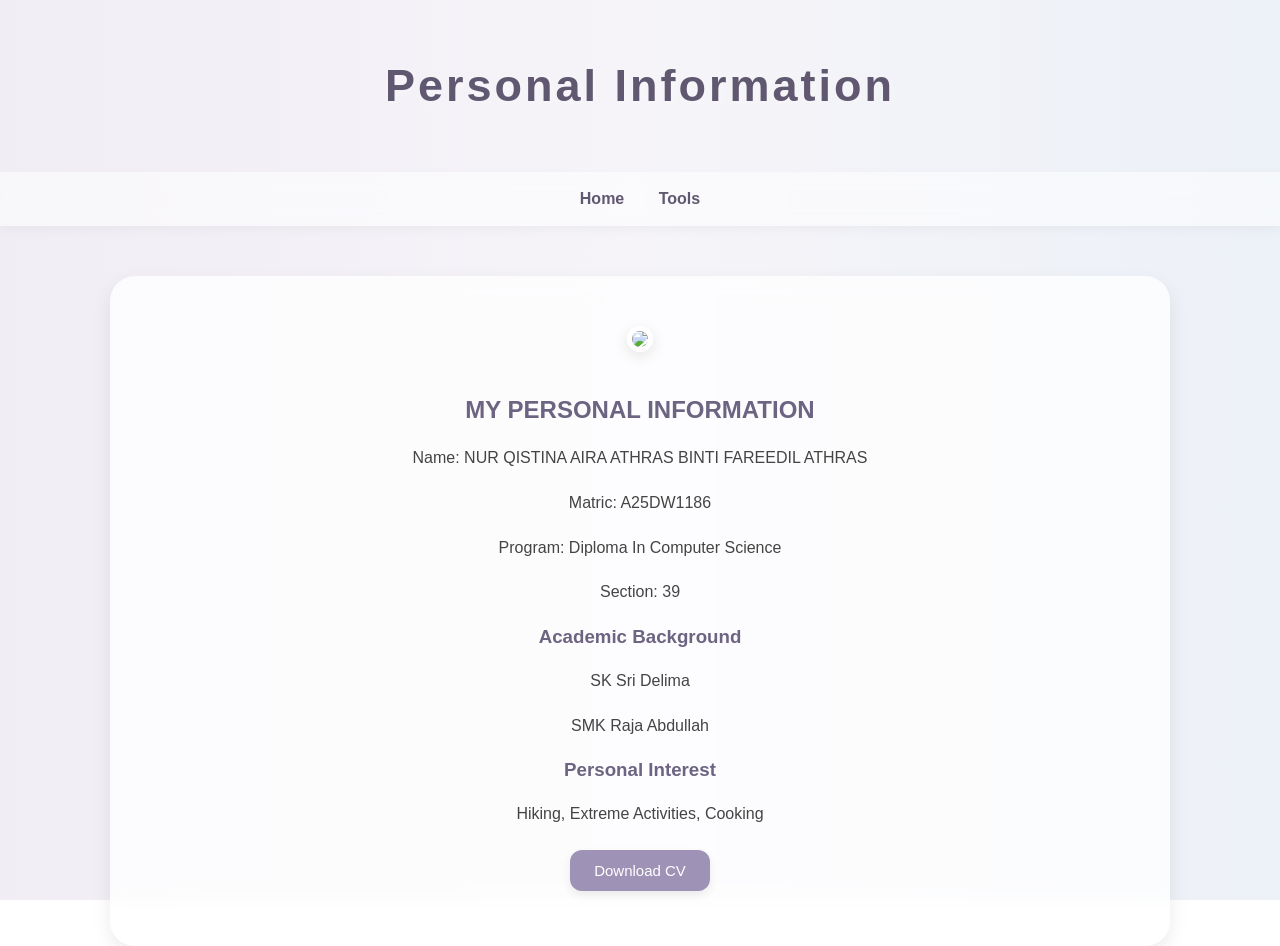
==== personalinfo.html @ 2fe9831c "Add files via upload" ====
<!DOCTYPE html>
<html>
<head>
    <title>Personal Info</title>
    <link rel="stylesheet" href="style.css">
</head>
<body>

<header>
    <h1>Personal Information</h1>
</header>

<nav>
    <a href="index.html">Home</a>
    <a href="tools.html">Tools</a>
</nav>

<div class="container">

    <img src="C:\Users\Haji Fareed\OneDrive\Documents\profile.jpeg" width="200">

    <h2>MY PERSONAL INFORMATION</h2>
	<p>Name: NUR QISTINA AIRA ATHRAS BINTI FAREEDIL ATHRAS</p>
    <p>Matric: A25DW1186</p>
    <p>Program: Diploma In Computer Science</p>
    <p>Section: 39</p>

    <h3>Academic Background</h3>
    <p>SK Sri Delima</p>
	<p>SMK Raja Abdullah</p>

    <h3>Personal Interest</h3>
    <p>Hiking, Extreme Activities, Cooking</p>

    <a href="C:\Users\Haji Fareed\Downloads\cv.pdf" download>
        <button>Download CV</button>
    </a>

</div>

</body>
</html>
---- style.css ----
body{
    font-family: Arial, sans-serif;
    margin: 0;
    padding: 0;

    background: linear-gradient(
        to right,
        rgba(236,233,241,0.78),
        rgba(243,241,247,0.78),
        rgba(231,237,245,0.78)
    ),
    url("https://wallpapercave.com/wp/24t57jN.jpg");

    background-size: cover;

    background-position: center;

    background-attachment: fixed;

    color: #444;
}

/* HEADER */

header{
    text-align: center;
    padding: 30px;
}

header h1{
    color: #5f5870;
    font-size: 45px;
    letter-spacing: 3px;

    text-shadow: 2px 2px 8px rgba(255,255,255,0.4);
}

/* NAVIGATION */

nav{
    background: rgba(255,255,255,0.5);

    padding: 18px;

    text-align: center;

    backdrop-filter: blur(10px);

    box-shadow: 0 4px 10px rgba(0,0,0,0.04);
}

nav a{
    text-decoration: none;

    color: #5f5870;

    margin: 15px;

    font-weight: bold;

    transition: 0.3s;
}

nav a:hover{
    color: #9d8db8;

    letter-spacing: 1px;
}

/* MAIN BOX */

.container{

    width: 75%;

    margin: auto;

    margin-top: 50px;

    background: rgba(255,255,255,0.75);

    backdrop-filter: blur(10px);

    padding: 50px;

    border-radius: 25px;

    text-align: center;

    box-shadow: 0 8px 20px rgba(0,0,0,0.08);
}

/* BIG TITLE */

.main-title{

    font-size: 55px;

    color: #4f495f;

    margin-bottom: 30px;

    letter-spacing: 4px;

    text-shadow: 2px 2px 8px rgba(0,0,0,0.1);
}

/* PROFILE IMAGE */

img{
    border-radius: 50%;

    border: 5px solid white;

    box-shadow: 0 4px 15px rgba(0,0,0,0.1);

    margin-bottom: 20px;

    transition: 0.3s;
}

img:hover{
    transform: scale(1.05);
}

/* TEXT */

h2,h3{
    color: #6d6482;
}

p{
    line-height: 1.8;
}

/* BUTTON */

button{
    padding: 12px 24px;

    border: none;

    border-radius: 12px;

    background: #9f92b7;

    color: white;

    font-size: 15px;

    cursor: pointer;

    transition: 0.3s;

    margin: 5px;

    box-shadow: 0 4px 10px rgba(0,0,0,0.08);
}

button:hover{
    background: #85779f;

    transform: scale(1.05);
}

/* INPUT */

input{
    padding: 12px;

    width: 250px;

    border-radius: 10px;

    border: 1px solid #d6d1df;

    background: #ffffff;

    outline: none;
}

/* RESULT */

#result,
#bmiResult,
#taxResult,
#convertResult{

    font-weight: bold;

    margin-top: 20px;

    color: #5f5870;
}
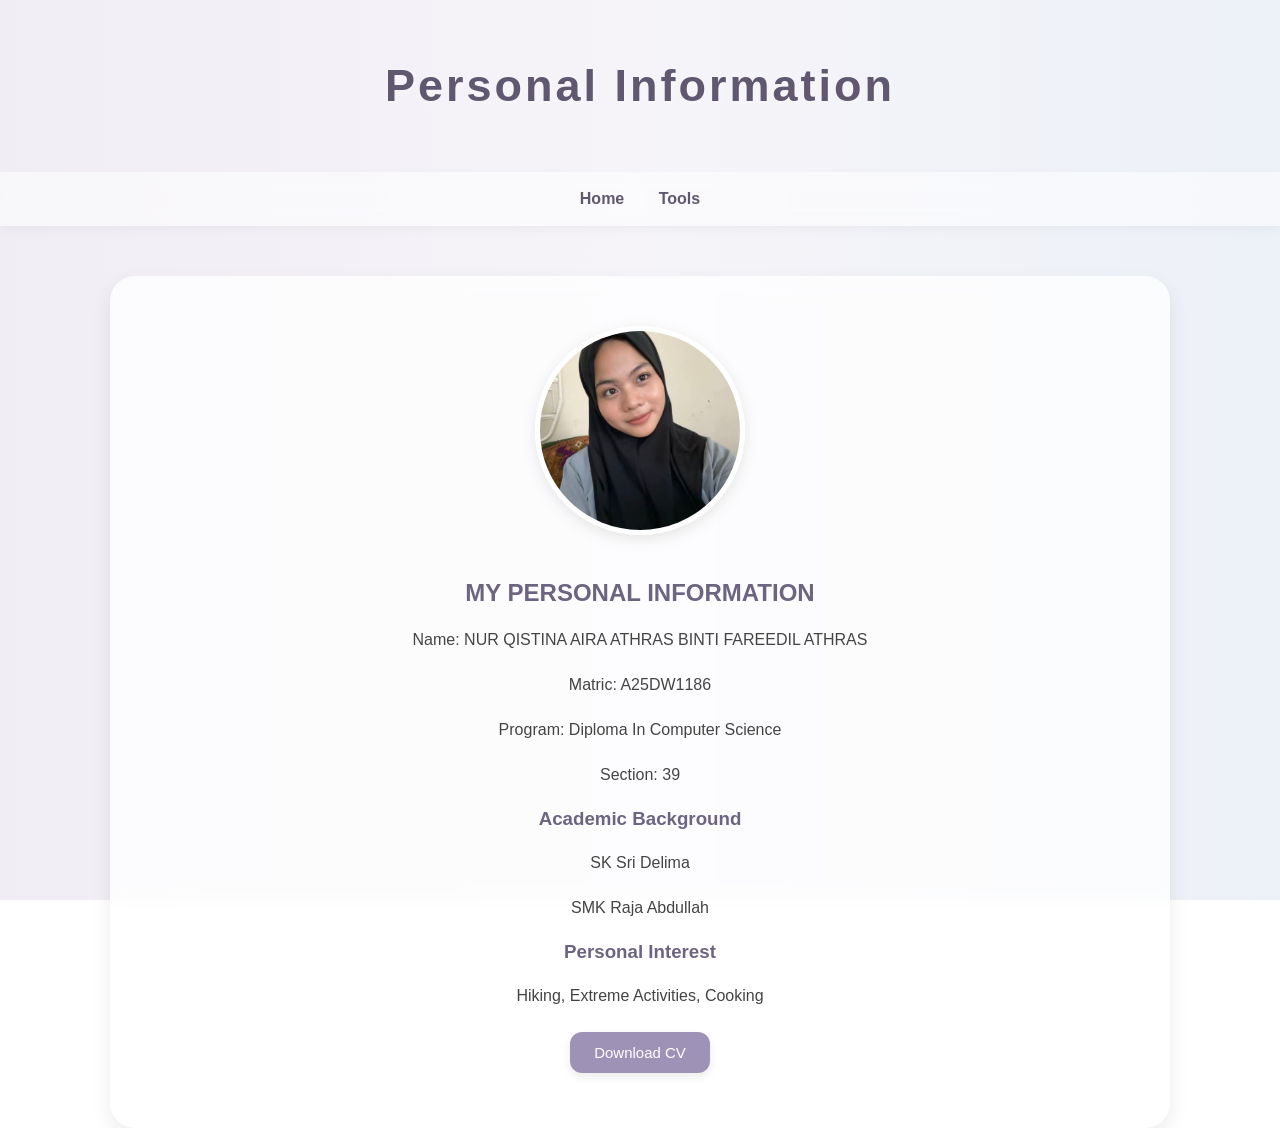
==== commit 17403fcf: "Refactor personalinfo.html for relative paths Updated image and CV download paths to relative URLs." ====
--- a/personalinfo.html
+++ b/personalinfo.html
@@ -17,7 +17,7 @@
 
 <div class="container">
 
-    <img src="C:\Users\Haji Fareed\OneDrive\Documents\profile.jpeg" width="200">
+    <img src="profile.jpeg" width="200">
 
     <h2>MY PERSONAL INFORMATION</h2>
 	<p>Name: NUR QISTINA AIRA ATHRAS BINTI FAREEDIL ATHRAS</p>
@@ -32,11 +32,11 @@
     <h3>Personal Interest</h3>
     <p>Hiking, Extreme Activities, Cooking</p>
 
-    <a href="C:\Users\Haji Fareed\Downloads\cv.pdf" download>
+    <a href="cv.pdf" download>
         <button>Download CV</button>
     </a>
 
 </div>
 
 </body>
-</html>+</html>
